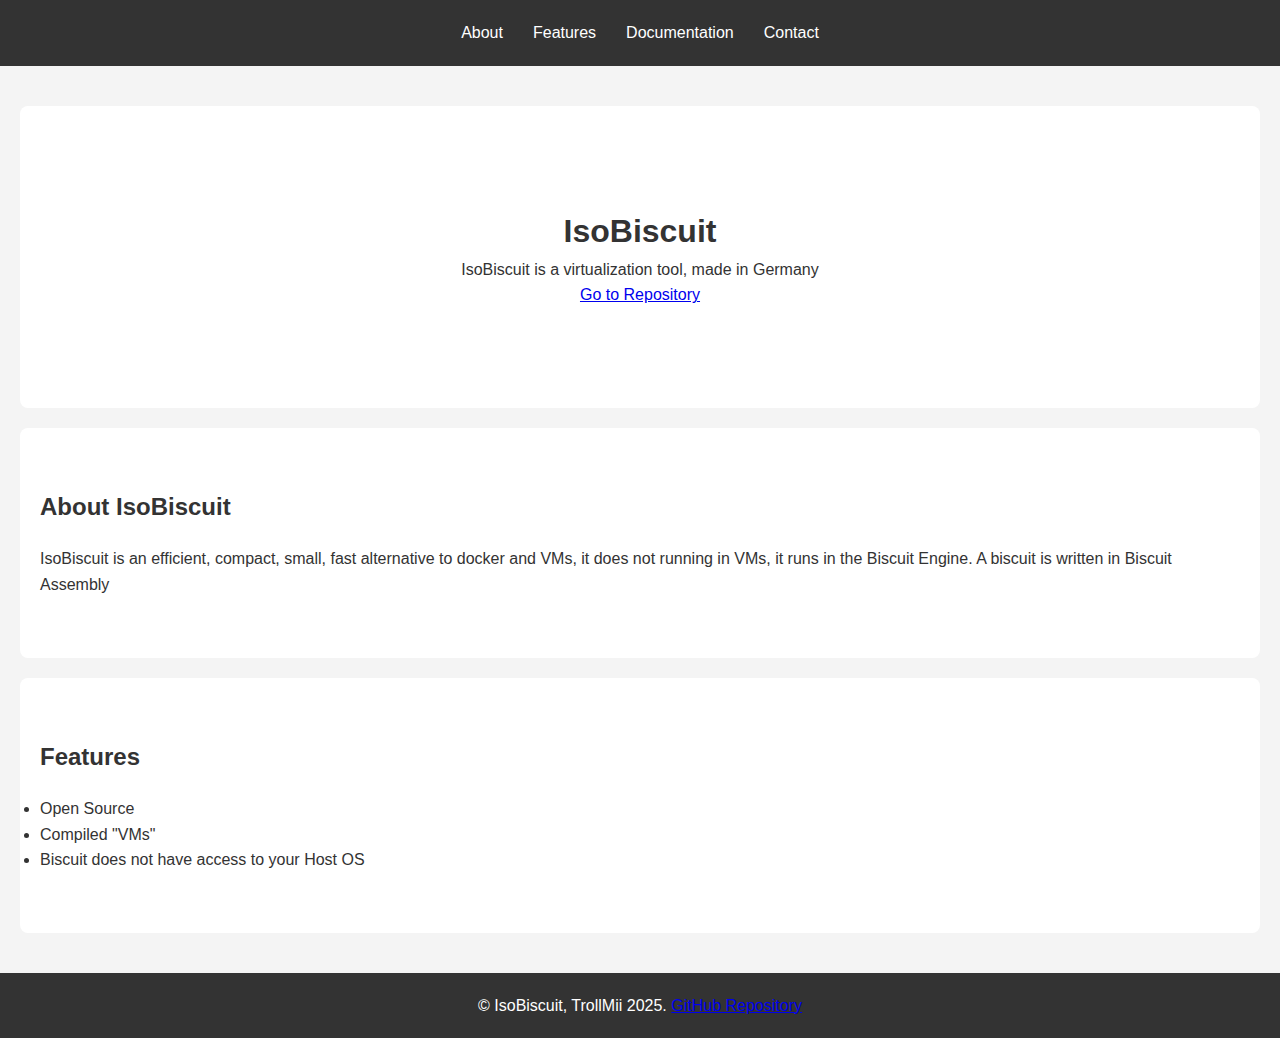
==== index.html @ 64845f4e "Initialized" ====
<!DOCTYPE html>
<html lang="de">
<head>
  <meta charset="UTF-8">
  <meta name="viewport" content="width=device-width, initial-scale=1.0">
  <title>IsoBiscuit</title>
  <link rel="stylesheet" href="style.css">
</head>
<body>
  <header>
    <nav>
      <ul>
        <li><a href="#about">About</a></li>
        <li><a href="#features">Features</a></li>
        <li><a href="/docs">Documentation</a></li>
        <li><a href="#contact">Contact</a></li>
      </ul>
    </nav>
  </header>
  <div id="body">
    <section id="hero">
        <h1>IsoBiscuit</h1>
        <p>IsoBiscuit is a virtualization tool, made in Germany</p>
        <a href="https://github.com/isobiscuit/isobiscuit" target="_blank">Go to Repository</a>
    </section>

    <section id="about">
        <h2>About IsoBiscuit</h2>
        <p>IsoBiscuit is an efficient, compact, small, fast alternative to docker and VMs, it does not running in VMs, it runs in the Biscuit Engine. A biscuit is written in Biscuit Assembly</p>
    </section>

    <section id="features">
        <h2>Features</h2>
        <ul>
        <li>Open Source</li>
        <li>Compiled "VMs"</li>
        <li>Biscuit does not have access to your Host OS</li>
        </ul>
    </section>
  </div>
  <footer>
    <p>© IsoBiscuit, TrollMii  2025. <a href="https://github.com/isobiscuit/isobiscuit" target="_blank">GitHub Repository</a></p>
  </footer>
</body>
</html>
---- style.css ----
/* CSS-Reset: sorgt für konsistente Ausgangswerte in allen Browsern */
* {
    margin: 0;
    padding: 0;
    box-sizing: border-box;
  }
  
  /* Basis-Stile für den Body */
  body {
    font-family: Arial, sans-serif;
    background-color: #f4f4f4;
    color: #333;
    line-height: 1.6;
  }
  #body {
    padding: 20px;
  }
  /* Header & Navigation */
  header {
    background-color: #333;
    color: #fff;
    padding: 20px;
  }
  
  nav ul {
    display: flex;
    justify-content: center;
    list-style: none;
  }
  
  nav ul li {
    margin: 0 15px;
  }
  
  nav ul li a {
    color: #fff;
    text-decoration: none;
  }
  
  /* Hero-Section */
  #hero {
    text-align: center;
    padding: 100px 20px;
  }
  
  /* Allgemeine Sektionen */
  section {
    background-color: #fff;
    padding: 60px 20px;
    margin: 20px 0;
    border-radius: 8px;
  }
  
  section h2 {
    margin-bottom: 20px;
  }
  
  /* Footer */
  footer {
    text-align: center;
    padding: 20px;
    background-color: #333;
    color: #fff;
  }
  
  /* Media Query für kleinere Bildschirme */
  @media (max-width: 768px) {
    nav ul {
      flex-direction: column;
    }
    
    nav ul li {
      margin: 10px 0;
    }
    
    #hero {
      padding: 60px 20px;
    }
  }
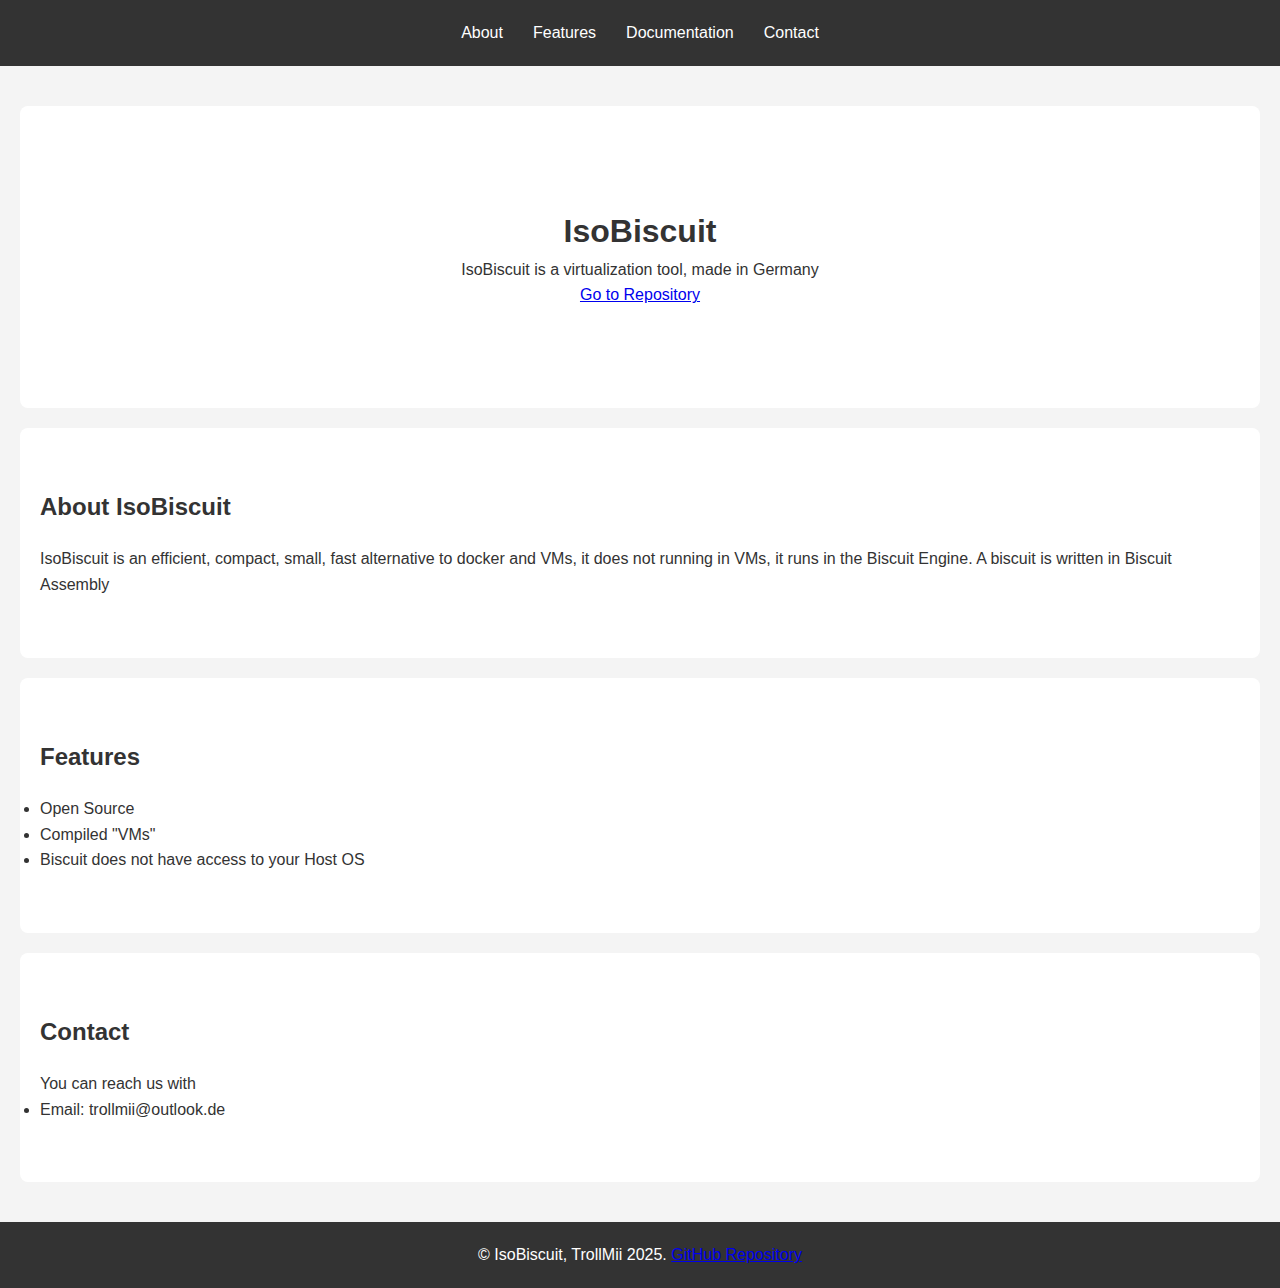
==== commit 09a09c61: "Added contact" ====
--- a/index.html
+++ b/index.html
@@ -37,6 +37,13 @@
         <li>Biscuit does not have access to your Host OS</li>
         </ul>
     </section>
+  <section id="contact">
+    <h2>Contact</h2>
+    <p>You can reach us with</p>
+    <ul>
+        <li>Email: trollmii@outlook.de</li>
+    </ul>
+  </section>
   </div>
   <footer>
     <p>© IsoBiscuit, TrollMii  2025. <a href="https://github.com/isobiscuit/isobiscuit" target="_blank">GitHub Repository</a></p>
